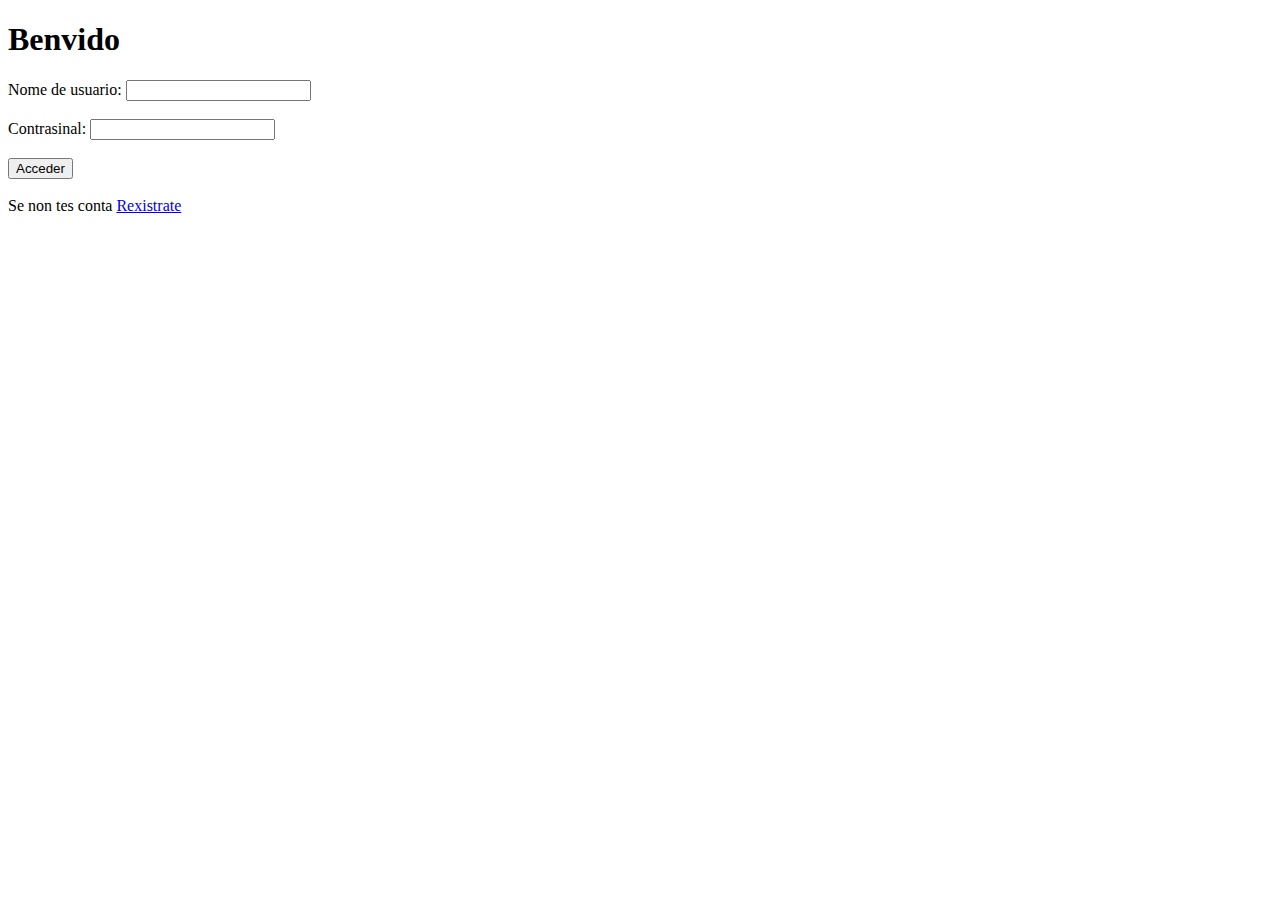
==== View/index.html @ 1f339980 "Index (casi) acabado" ====
<!DOCTYPE html>
<html>
    <head>
        <meta charset="UTF-8">
        <title>Páxina de inicio</title>
    </head>
    <body>
        <h1>Benvido</h1>
        <form method="post">
            Nome de usuario: <input type="text" name="usuario" required><br><br>
            Contrasinal: <input type="password" name="contrasinal" required><br><br>
            <input type="submit" name="acesso" value="Acceder"> 
        </br></br>
        </form>
        Se non tes conta <a href="./Controller/rexistro.php">Rexistrate</a>       
    </body>
</html>
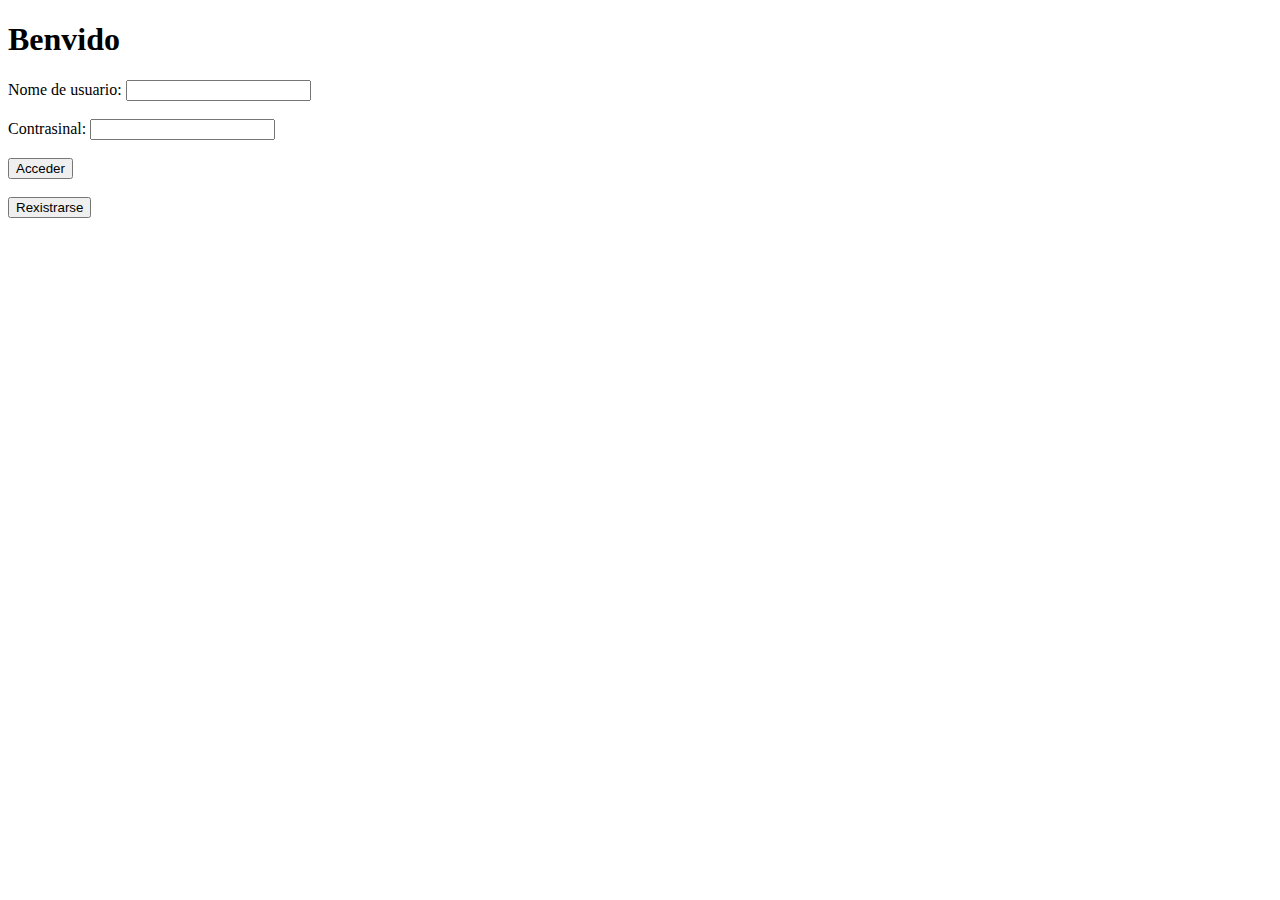
==== commit f7f02af5: "Cambios varios" ====
--- a/View/index.html
+++ b/View/index.html
@@ -12,6 +12,5 @@
             <input type="submit" name="acesso" value="Acceder"> 
         </br></br>
         </form>
-        Se non tes conta <a href="./Controller/rexistro.php">Rexistrate</a>       
-    </body>
+        <input type="submit" name="rexistro" value="Rexistrarse">
 </html>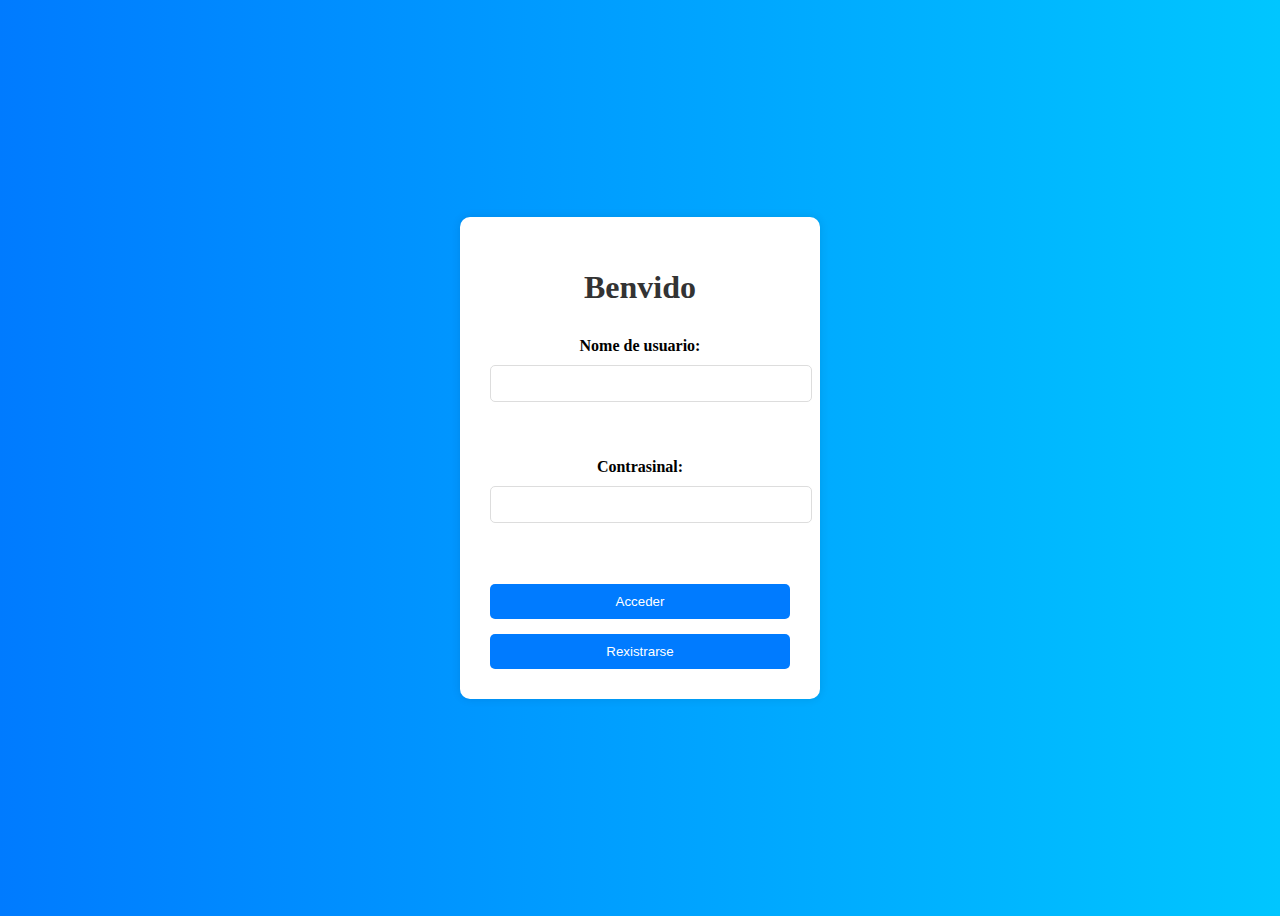
==== commit 61f532fa: "Parece que acabado, mejorandolo" ====
--- a/View/index.html
+++ b/View/index.html
@@ -3,14 +3,22 @@
     <head>
         <meta charset="UTF-8">
         <title>Páxina de inicio</title>
+        <link rel="stylesheet" href="css/styles.css">
+        <link rel="stylesheet" href="css/login.css">
     </head>
     <body>
-        <h1>Benvido</h1>
-        <form method="post">
-            Nome de usuario: <input type="text" name="usuario" required><br><br>
-            Contrasinal: <input type="password" name="contrasinal" required><br><br>
-            <input type="submit" name="acesso" value="Acceder"> 
-        </br></br>
-        </form>
-        <input type="submit" name="rexistro" value="Rexistrarse">
+        <div class="login-box">
+            <h1>Benvido</h1>
+            <form method="post">
+                <label for="usuario">Nome de usuario:</label>
+                <input type="text" id="usuario" name="usuario" required><br><br>
+
+                <label for="contrasinal">Contrasinal:</label>
+                <input type="password" id="contrasinal" name="contrasinal" required><br><br>
+
+                <input type="submit" name="acesso" value="Acceder"> 
+                <input type="submit" name="rexistro" value="Rexistrarse">
+            </form>
+        </div>
+    </body>
 </html>--- a/View/css/styles.css
+++ b/View/css/styles.css
@@ -0,0 +1,80 @@
+* styles.css */
+body {
+    font-family: Arial, sans-serif;
+    background-color: #f4f4f4;
+    margin: 0;
+    padding: 0;
+    display: flex;
+    justify-content: center;
+    align-items: center;
+    height: 100vh;
+}
+
+h1 {
+    color: #333;
+    text-align: center;
+}
+
+.login-box, .register-box, .menu-container {
+    background: white;
+    padding: 20px;
+    border-radius: 10px;
+    box-shadow: 0px 0px 10px rgba(0, 0, 0, 0.1);
+    width: 300px;
+    text-align: center;
+}
+
+form {
+    display: flex;
+    flex-direction: column;
+}
+
+label {
+    margin-top: 10px;
+    font-weight: bold;
+}
+
+input[type="text"], input[type="password"] {
+    padding: 8px;
+    margin-top: 5px;
+    border: 1px solid #ccc;
+    border-radius: 5px;
+}
+
+input[type="submit"] {
+    margin-top: 15px;
+    background: #007BFF;
+    color: white;
+    border: none;
+    padding: 10px;
+    border-radius: 5px;
+    cursor: pointer;
+    transition: background 0.3s ease;
+}
+
+input[type="submit"]:hover {
+    background: #0056b3;
+}
+
+.menu-container ul {
+    list-style: none;
+    padding: 0;
+}
+
+.menu-container ul li {
+    margin: 10px 0;
+}
+
+.menu-container ul li a {
+    text-decoration: none;
+    background: #28a745;
+    color: white;
+    padding: 10px;
+    border-radius: 5px;
+    display: block;
+    transition: background 0.3s ease;
+}
+
+.menu-container ul li a:hover {
+    background: #218838;
+}--- a/View/css/login.css
+++ b/View/css/login.css
@@ -0,0 +1,36 @@
+/* Fondo con gradiente */
+body {
+    background: linear-gradient(to right, #007bff, #00c6ff);
+    display: flex;
+    justify-content: center;
+    align-items: center;
+    height: 100vh;
+}
+
+/* Caja del formulario */
+.login-box {
+    background: white;
+    padding: 30px;
+    border-radius: 10px;
+    box-shadow: 0 0 10px rgba(0, 0, 0, 0.1);
+    width: 300px;
+    text-align: center;
+}
+
+/* Campos de entrada */
+input[type="text"], input[type="password"] {
+    width: 100%;
+    padding: 10px;
+    margin: 10px 0;
+    border: 1px solid #ddd;
+    border-radius: 5px;
+}
+
+/* Botón de acceso */
+.login-box button {
+    width: 100%;
+    background-color: #007bff;
+    padding: 10px;
+    border-radius: 5px;
+    font-size: 16px;
+}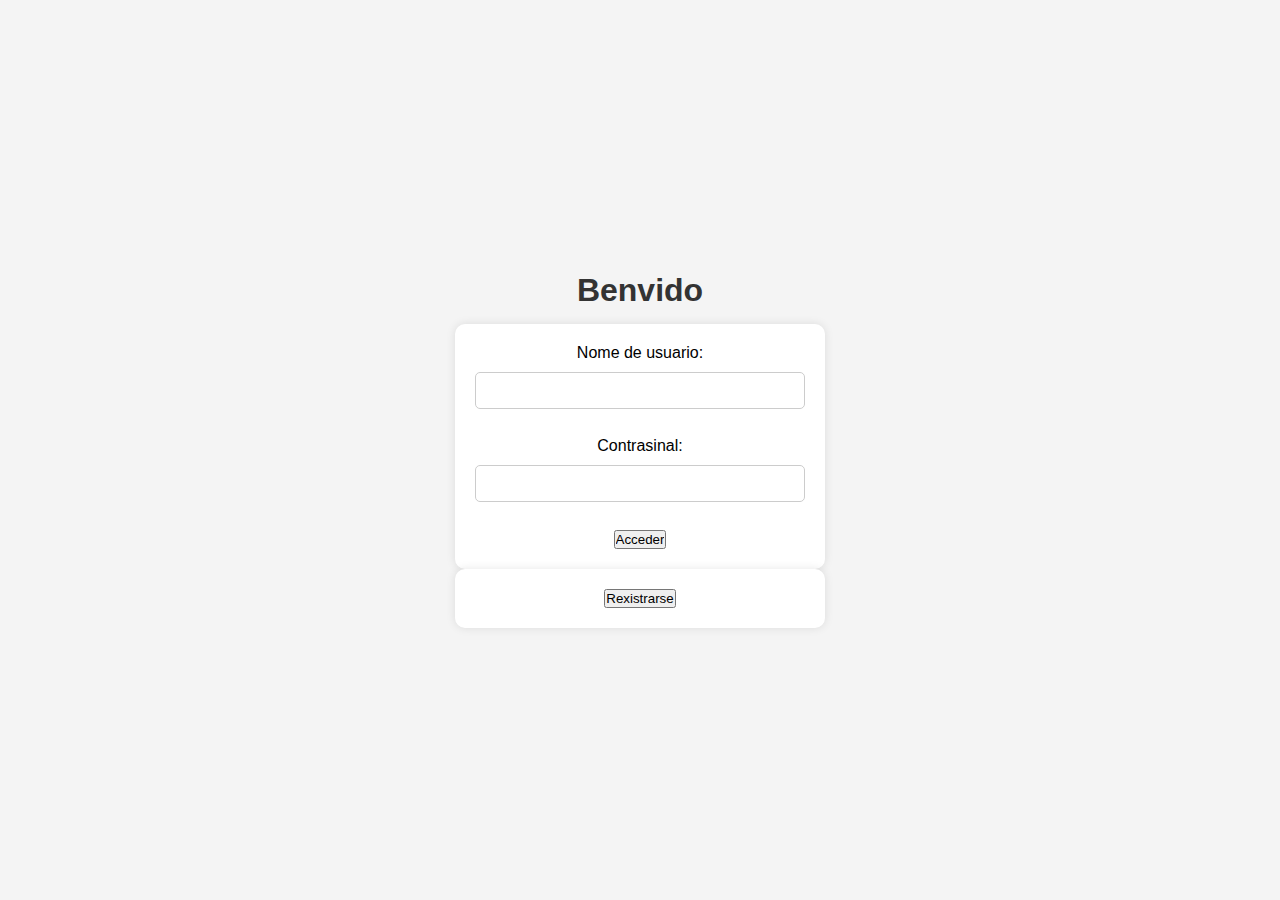
==== commit 8ffae8d9: "Menu usuario acabado" ====
--- a/View/index.html
+++ b/View/index.html
@@ -17,6 +17,8 @@
                 <input type="password" id="contrasinal" name="contrasinal" required><br><br>
 
                 <input type="submit" name="acesso" value="Acceder"> 
+            </form>
+            <form method="post">
                 <input type="submit" name="rexistro" value="Rexistrarse">
             </form>
         </div>
--- a/View/css/styles.css
+++ b/View/css/styles.css
@@ -1,80 +1,22 @@
-* styles.css */
-body {
-    font-family: Arial, sans-serif;
-    background-color: #f4f4f4;
+* {
     margin: 0;
     padding: 0;
-    display: flex;
-    justify-content: center;
-    align-items: center;
-    height: 100vh;
+    box-sizing: border-box;
+    font-family: Arial, sans-serif;
 }
 
-h1 {
+body {
+    background-color: #f4f4f4;
+    display: flex;
+    flex-direction: column;
+    align-items: center;
+    justify-content: center;
+    min-height: 100vh;
+    padding: 20px;
+}
+
+h1, h2, h3 {
     color: #333;
     text-align: center;
-}
-
-.login-box, .register-box, .menu-container {
-    background: white;
-    padding: 20px;
-    border-radius: 10px;
-    box-shadow: 0px 0px 10px rgba(0, 0, 0, 0.1);
-    width: 300px;
-    text-align: center;
-}
-
-form {
-    display: flex;
-    flex-direction: column;
-}
-
-label {
-    margin-top: 10px;
-    font-weight: bold;
-}
-
-input[type="text"], input[type="password"] {
-    padding: 8px;
-    margin-top: 5px;
-    border: 1px solid #ccc;
-    border-radius: 5px;
-}
-
-input[type="submit"] {
-    margin-top: 15px;
-    background: #007BFF;
-    color: white;
-    border: none;
-    padding: 10px;
-    border-radius: 5px;
-    cursor: pointer;
-    transition: background 0.3s ease;
-}
-
-input[type="submit"]:hover {
-    background: #0056b3;
-}
-
-.menu-container ul {
-    list-style: none;
-    padding: 0;
-}
-
-.menu-container ul li {
-    margin: 10px 0;
-}
-
-.menu-container ul li a {
-    text-decoration: none;
-    background: #28a745;
-    color: white;
-    padding: 10px;
-    border-radius: 5px;
-    display: block;
-    transition: background 0.3s ease;
-}
-
-.menu-container ul li a:hover {
-    background: #218838;
+    margin-bottom: 15px;
 }--- a/View/css/login.css
+++ b/View/css/login.css
@@ -1,36 +1,39 @@
-/* Fondo con gradiente */
-body {
-    background: linear-gradient(to right, #007bff, #00c6ff);
-    display: flex;
-    justify-content: center;
-    align-items: center;
-    height: 100vh;
-}
-
-/* Caja del formulario */
-.login-box {
+form {
     background: white;
-    padding: 30px;
+    padding: 20px;
     border-radius: 10px;
-    box-shadow: 0 0 10px rgba(0, 0, 0, 0.1);
-    width: 300px;
+    box-shadow: 0px 0px 10px rgba(0, 0, 0, 0.1);
+    width: 100%;
+    max-width: 400px;
     text-align: center;
 }
 
-/* Campos de entrada */
-input[type="text"], input[type="password"] {
+input[type="text"], input[type="password"], input[type="email"] {
     width: 100%;
     padding: 10px;
     margin: 10px 0;
-    border: 1px solid #ddd;
+    border: 1px solid #ccc;
     border-radius: 5px;
+    transition: border-color 0.3s;
 }
 
-/* Botón de acceso */
-.login-box button {
+input:focus {
+    border-color: #007bff;
+    outline: none;
+}
+
+button {
+    background: #007bff;
+    color: white;
+    border: none;
+    padding: 10px 15px;
+    border-radius: 5px;
+    cursor: pointer;
+    transition: background 0.3s;
     width: 100%;
-    background-color: #007bff;
-    padding: 10px;
-    border-radius: 5px;
     font-size: 16px;
-}+}
+
+button:hover {
+    background: #0056b3;
+}
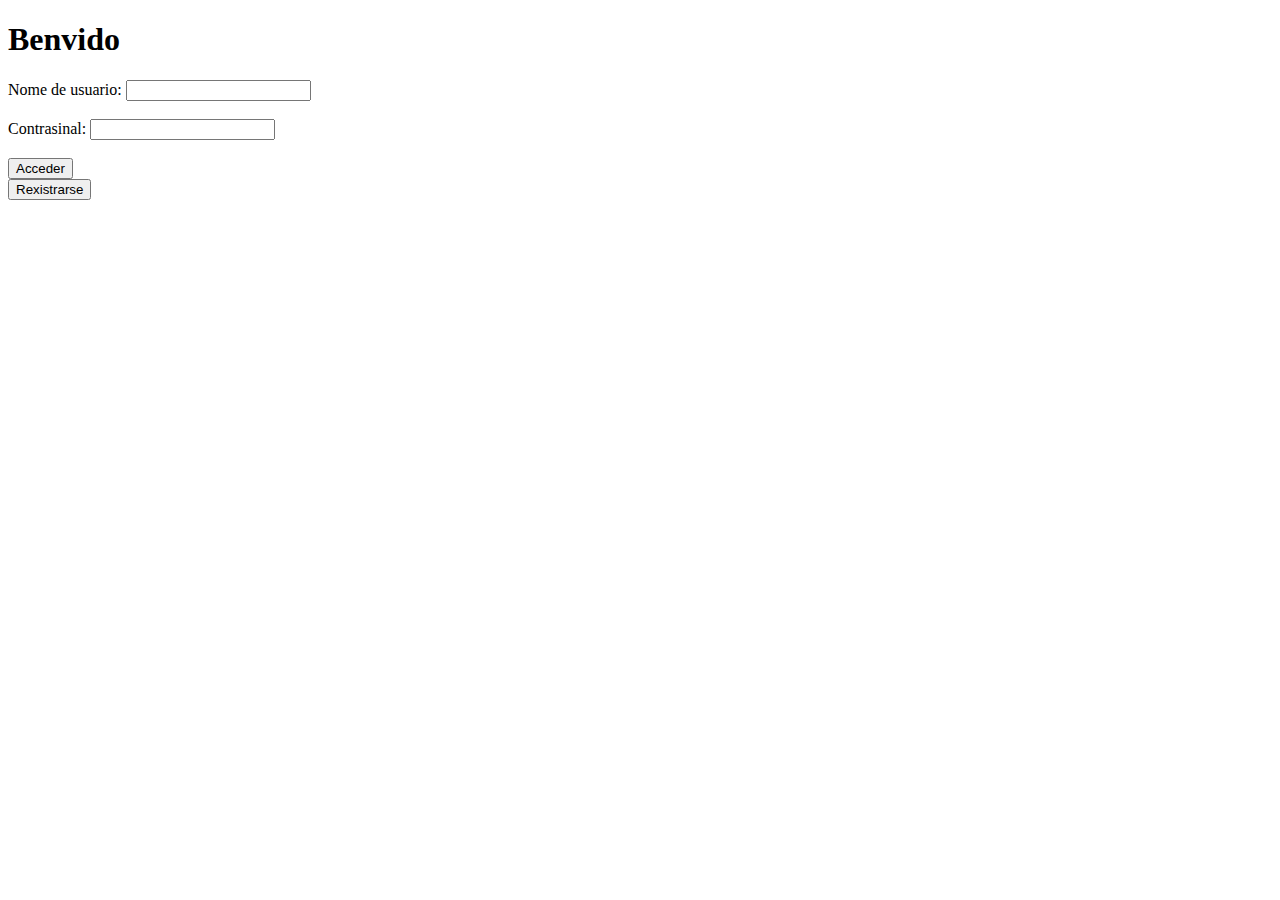
==== commit 9bb6b55e: "Todo acabado(CSS operativo)" ====
--- a/View/index.html
+++ b/View/index.html
@@ -3,8 +3,8 @@
     <head>
         <meta charset="UTF-8">
         <title>Páxina de inicio</title>
-        <link rel="stylesheet" href="css/styles.css">
-        <link rel="stylesheet" href="css/login.css">
+        <link rel="stylesheet" href="View/css/styles.css">
+        <link rel="stylesheet" href="View/css/login.css">
     </head>
     <body>
         <div class="login-box">
